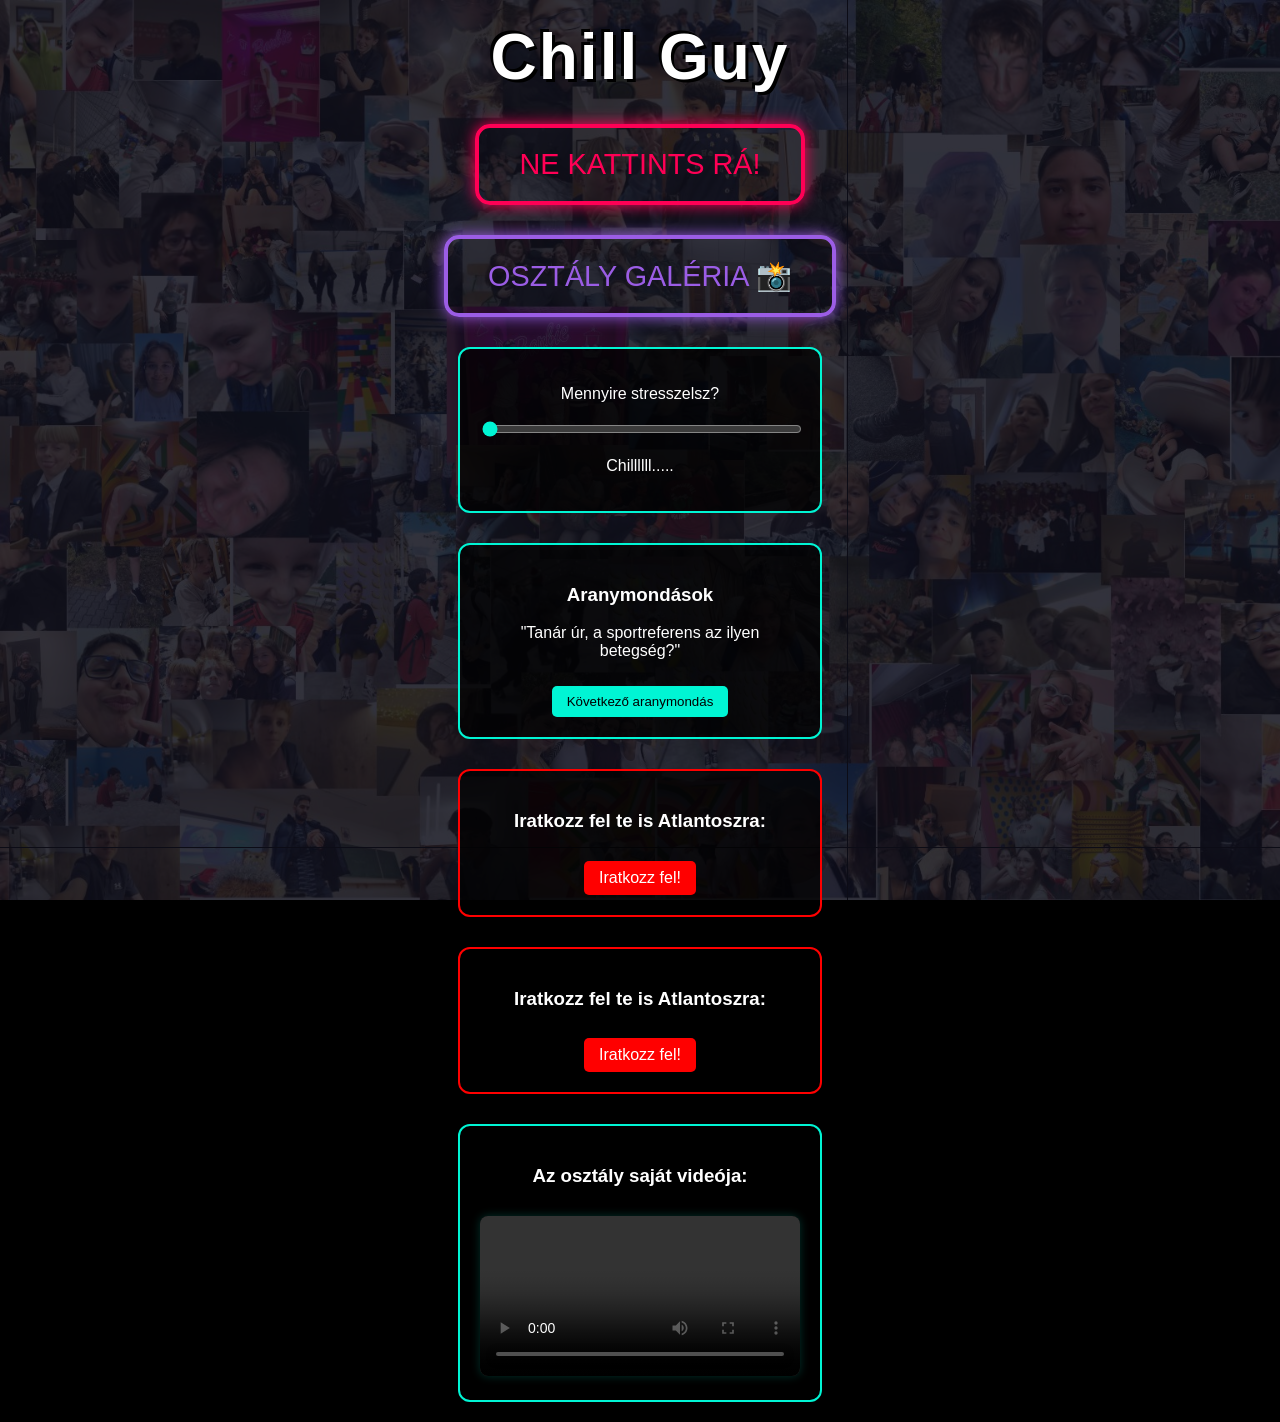
==== index.html @ 1cc2a8a5 "Refactor index.html structure and elements verziószám emelése" ====
<!DOCTYPE html>
<html lang="hu">
<head>
    <meta charset="UTF-8">
    <meta name="viewport" content="width=device-width, initial-scale=1.0">
    <title>Raserants - Chill Zóna</title>
    <link rel="stylesheet" href="style.css?v=3">
</head>
<body>
    <div class="hatter-kollazs"></div>
    <div class="sotetito-reteg" id="sotetito"></div>
    
    <div class="tartalom">
        <h1 class="focim">Chill Guy</h1>
        <button class="neon-gomb" id="neKattintsGomb">NE KATTINTS RÁ!</button>
        <button class="neon-gomb lila" id="megnyitGaleriaGomb">OSZTÁLY GALÉRIA 📸</button>
        
        <div class="stressz-doboz">
            <p>Mennyire stresszelsz?</p>
            <input type="range" min="0" max="100" value="0" class="csuszka" id="stresszCsuszka">
            <p class="csuszka-szoveg" id="csuszkaSzoveg">Chillllll.....</p>
        </div>
        
        <div class="aranykopes-doboz">
            <h3>Aranymondások</h3>
            <p id="aranykopesSzoveg">"Tanár úr, a sportreferens az ilyen betegség?"</p>
            <button class="kov-gomb" id="ujAranykopesGomb">Következő aranymondás</button>
        </div>
        
        <div class="youtube-doboz">
            <h3>Iratkozz fel te is Atlantoszra:</h3>
            <a href="https://www.youtube.com/@ZsuzsannaFenyvesin%C3%A9T%C3%B6r%C3%B6k" target="_blank" class="yt-gomb">Iratkozz fel!</a>
        </div>
                <div class="youtube-doboz">
            <h3>Iratkozz fel te is Atlantoszra:</h3>
            <a href="https://youtube.com" target="_blank" class="yt-gomb">Iratkozz fel!</a>
        </div>
        <div class="video-doboz">
            <h3>Az osztály saját videója:</h3>
            <video controls class="sajat-video">
                <source src="osztalyvideo.mp4" type="video/mp4">
                A böngésződ nem támogatja a videó lejátszását.
            </video>
        </div>
    </div>

    <div class="popup-hatter" id="popupHatter">
        <div class="popup-doboz">
            <span class="bezar-gomb" id="bezarGomb">&times;</span>
            <h2 id="popupCim">Chill Guy! Mondtam, hogy ne kattints!</h2>
            <img src="" alt="Mém" id="memKep" class="mem-kep">
        </div>
    </div>

    <div class="popup-hatter" id="galeriaPopupHatter">
        <div class="popup-doboz lila-keret">
            <span class="bezar-gomb" id="bezarGaleriaGomb">&times;</span>
            <h2>Osztály Emlékek</h2>
            <img src="kep (0).jpg" alt="Osztálykép" id="galeriaFoto" class="popup-kep">
            <div class="lapozo-sáv">
                <button class="nav-gomb" id="elozoKepGomb">◀ Előző</button>
                <button class="nav-gomb" id="kovetkezoKepGomb">Következő ▶</button>
            </div>
        </div>
    </div>

    <script src="script.js?v=18"></script>
</body>
</html>
---- style.css ----
body {
    margin: 0;
    padding: 0;
    font-family: 'Arial Black', 'Impact', sans-serif;
    background-color: #000;
    color: white;
    overflow-x: hidden;
    display: flex;
    justify-content: center;
    align-items: center;
    min-height: 100vh;
    text-align: center;
}

.hatter-kollazs {
    position: fixed;
    top: 0; left: 0; width: 100%; height: 100%;
    background-image: url('osztalykep.jpg');
    background-size: cover;
    background-position: center;
    z-index: -2;
}

.sotetito-reteg {
    position: fixed;
    top: 0; left: 0; width: 100%; height: 100%;
    background: rgba(15, 15, 26, 0.85);
    transition: background 0.3s ease;
    z-index: -1;
}

.tartalom {
    display: flex;
    flex-direction: column;
    align-items: center;
    gap: 30px;
    z-index: 1;
    padding: 20px;
}

.focim {
    font-size: 4rem;
    letter-spacing: 2px;
    text-shadow: 3px 3px 0px #000, -3px -3px 0px #000;
    margin: 0;
}

.neon-gomb {
    background: none;
    border: 4px solid #FF0055;
    color: #FF0055;
    padding: 20px 40px;
    font-size: 1.8rem;
    font-family: 'Arial Black', sans-serif;
    cursor: pointer; /* Itt volt félbeszakadva a kódod! */
    border-radius: 15px;
    box-shadow: 0 0 15px #FF0055;
    transition: all 0.2s ease;
}

.neon-gomb:hover {
    background: #FF0055;
    color: white;
    box-shadow: 0 0 35px #FF0055;
    transform: scale(1.05);
}

.neon-gomb.lila {
    border-color: #9B5DE5;
    color: #9B5DE5;
    box-shadow: 0 0 15px #9B5DE5;
}

.neon-gomb.lila:hover {
    background: #9B5DE5;
    color: white;
    box-shadow: 0 0 35px #9B5DE5;
}

.stressz-doboz, .aranykopes-doboz, .youtube-doboz {
    background: rgba(0, 0, 0, 0.75);
    border: 2px solid #00F5D4;
    border-radius: 12px;
    padding: 20px;
    width: 320px;
}

.youtube-doboz {
    border-color: #FF0000;
}

.csuszka {
    width: 100%;
    accent-color: #00F5D4;
    cursor: pointer;
}

.kov-gomb, .yt-gomb {
    background: #00F5D4;
    border: none;
    color: black;
    padding: 8px 15px;
    cursor: pointer;
    border-radius: 5px;
    margin-top: 10px;
    font-family: 'Arial Black', sans-serif;
    text-decoration: none;
    display: inline-block;
}

.yt-gomb {
    background: #FF0000;
    color: white;
}

.popup-hatter {
    display: none;
    position: fixed;
    top: 0; left: 0; width: 100%; height: 100%;
    background: rgba(0,0,0,0.9);
    z-index: 10;
    justify-content: center;
    align-items: center;
}

.popup-doboz {
    background: #111;
    padding: 30px;
    border-radius: 20px;
    border: 5px solid #FF0055;
    position: relative;
    max-width: 450px;
    width: 90%;
}

.popup-doboz.lila-keret {
    border-color: #9B5DE5;
}

.mem-kep, .popup-kep {
    width: 100%;
    max-height: 350px;
    object-fit: contain;
    border-radius: 10px;
    margin-top: 15px;
}

.bezar-gomb {
    position: absolute;
    top: 10px; right: 20px;
    font-size: 30px;
    cursor: pointer;
    color: white;
}

.lapozo-sáv {
    display: flex;
    justify-content: space-between;
    margin-top: 20px;
    gap: 10px;
}

.nav-gomb {
    background: #9B5DE5;
    border: none;
    color: white;
    padding: 12px 20px;
    font-family: 'Arial Black', sans-serif;
    cursor: pointer;
    border-radius: 8px;
    flex: 1;
    transition: background 0.2s;
}

.nav-gomb:hover {
    background: #7B3FE4;
}
.video-doboz {
    background: rgba(0, 0, 0, 0.75);
    border: 2px solid #00F5D4;
    border-radius: 12px;
    padding: 20px;
    width: 320px;
}

.sajat-video {
    width: 100%;
    border-radius: 8px;
    margin-top: 10px;
    box-shadow: 0 0 10px rgba(0, 245, 212, 0.2);
}
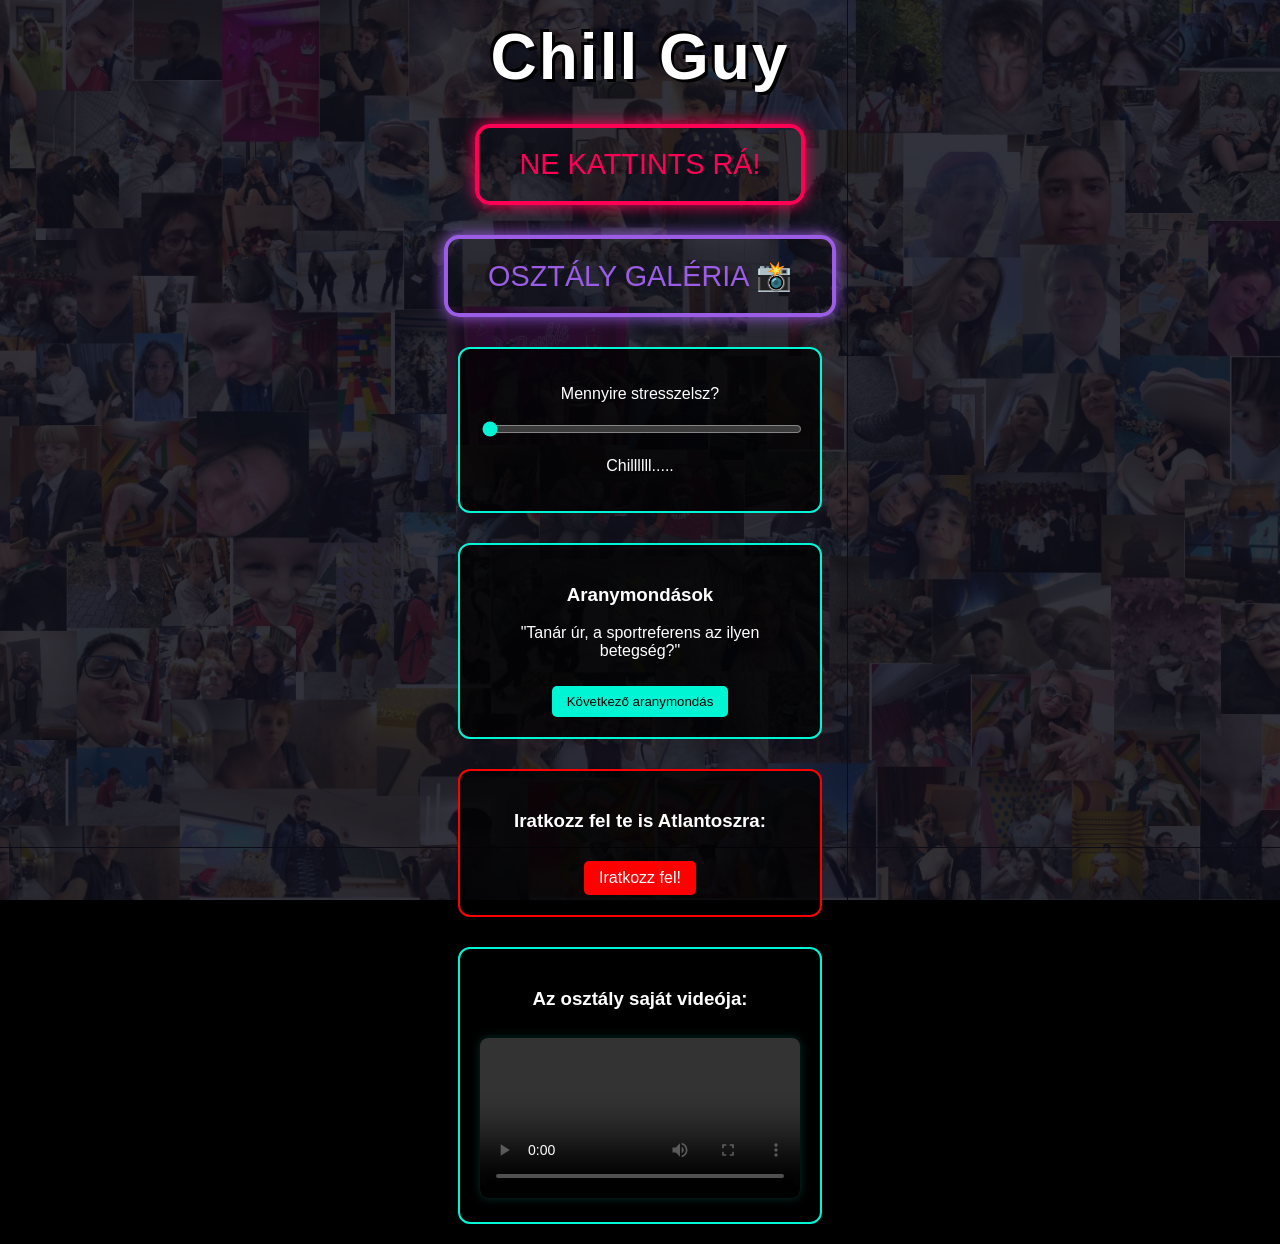
==== commit 1e339d88: "Update index.html hibás youtube-doboz törlése" ====
--- a/index.html
+++ b/index.html
@@ -31,10 +31,6 @@
             <h3>Iratkozz fel te is Atlantoszra:</h3>
             <a href="https://www.youtube.com/@ZsuzsannaFenyvesin%C3%A9T%C3%B6r%C3%B6k" target="_blank" class="yt-gomb">Iratkozz fel!</a>
         </div>
-                <div class="youtube-doboz">
-            <h3>Iratkozz fel te is Atlantoszra:</h3>
-            <a href="https://youtube.com" target="_blank" class="yt-gomb">Iratkozz fel!</a>
-        </div>
         <div class="video-doboz">
             <h3>Az osztály saját videója:</h3>
             <video controls class="sajat-video">
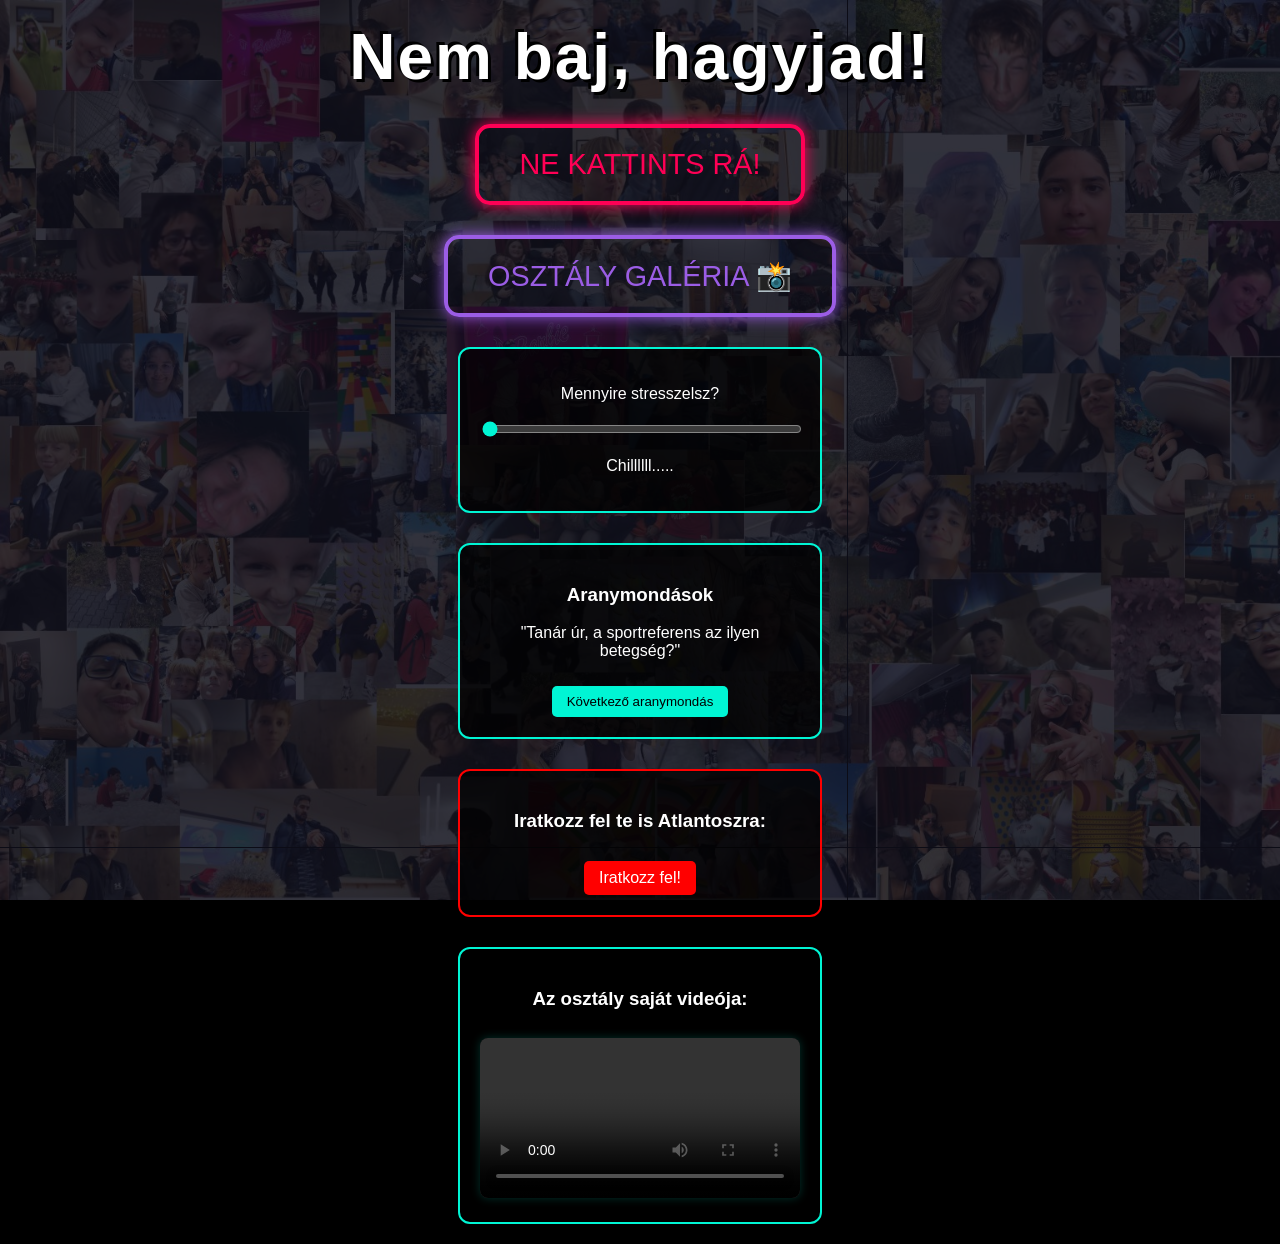
==== commit 1c407a08: "Update index.html föcím átírása" ====
--- a/index.html
+++ b/index.html
@@ -3,7 +3,7 @@
 <head>
     <meta charset="UTF-8">
     <meta name="viewport" content="width=device-width, initial-scale=1.0">
-    <title>Raserants - Chill Zóna</title>
+    <title>Nem baj, hagyjad!</title>
     <link rel="stylesheet" href="style.css?v=3">
 </head>
 <body>
@@ -11,7 +11,7 @@
     <div class="sotetito-reteg" id="sotetito"></div>
     
     <div class="tartalom">
-        <h1 class="focim">Chill Guy</h1>
+        <h1 class="focim">Nem baj, hagyjad!</h1>
         <button class="neon-gomb" id="neKattintsGomb">NE KATTINTS RÁ!</button>
         <button class="neon-gomb lila" id="megnyitGaleriaGomb">OSZTÁLY GALÉRIA 📸</button>
         
@@ -60,6 +60,6 @@
         </div>
     </div>
 
-    <script src="script.js?v=18"></script>
+    <script src="script.js?v=19"></script>
 </body>
 </html>
